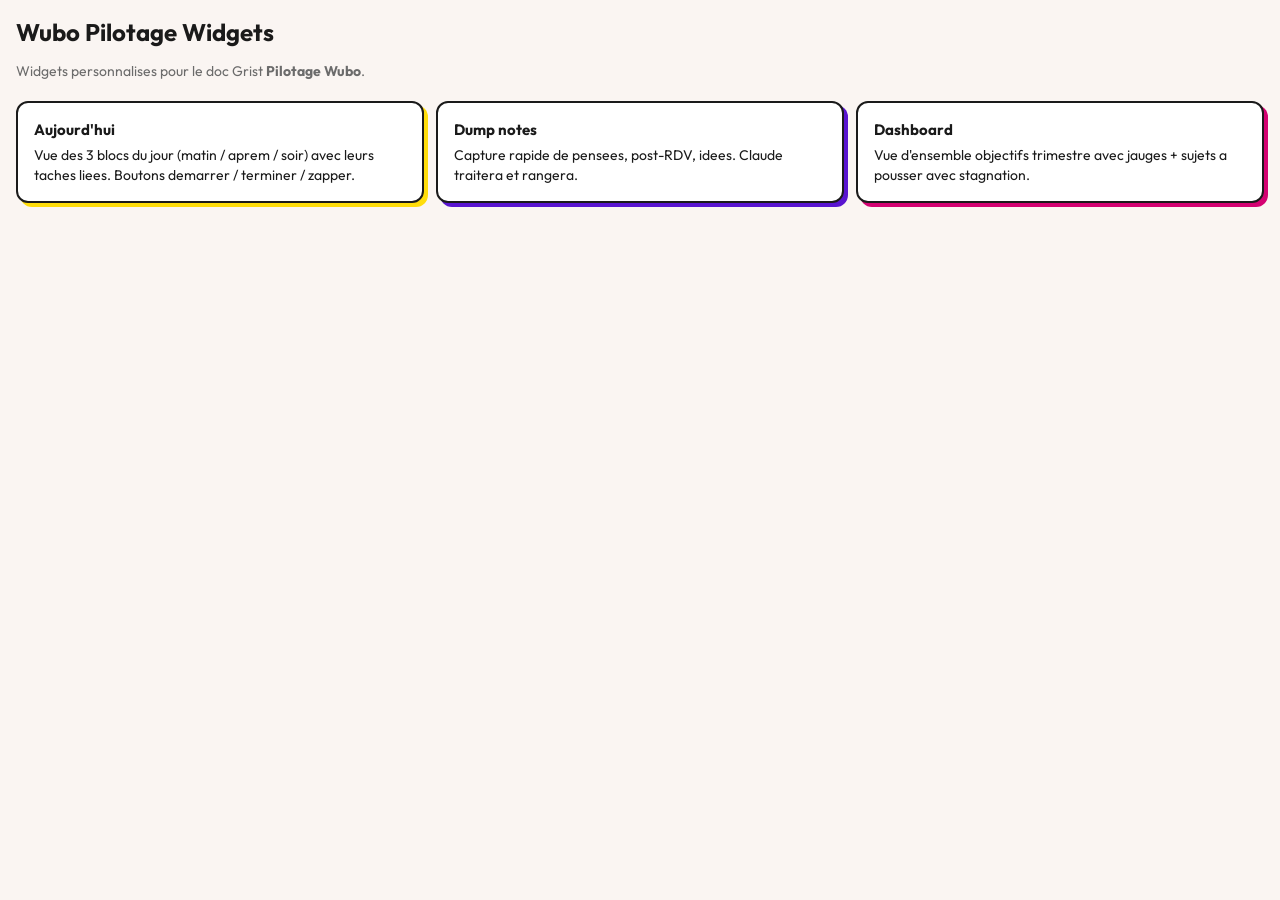
==== index.html @ 4d91297f "Initial widgets : aujourdhui, dump, dashboard 3 widgets personnalises pour le doc Grist Pilotage Wub" ====
<!DOCTYPE html>
<html lang="fr">
<head>
<meta charset="UTF-8">
<title>Wubo Pilotage Widgets</title>
<link rel="stylesheet" href="lib/styles.css">
</head>
<body>
<h1>Wubo Pilotage Widgets</h1>
<div style="color: var(--wubo-gray); margin-bottom: 20px;">
  Widgets personnalises pour le doc Grist <strong>Pilotage Wubo</strong>.
</div>
<div class="grid cols-3">
  <a href="widgets/aujourdhui/" class="card yellow" style="text-decoration:none;color:inherit">
    <h3>Aujourd'hui</h3>
    <div>Vue des 3 blocs du jour (matin / aprem / soir) avec leurs taches liees. Boutons demarrer / terminer / zapper.</div>
  </a>
  <a href="widgets/dump/" class="card" style="text-decoration:none;color:inherit">
    <h3>Dump notes</h3>
    <div>Capture rapide de pensees, post-RDV, idees. Claude traitera et rangera.</div>
  </a>
  <a href="widgets/dashboard/" class="card pink" style="text-decoration:none;color:inherit">
    <h3>Dashboard</h3>
    <div>Vue d'ensemble objectifs trimestre avec jauges + sujets a pousser avec stagnation.</div>
  </a>
</div>
</body>
</html>
---- lib/styles.css ----
/* Wubo Pilotage Widgets - DA commune */

@import url('https://fonts.googleapis.com/css2?family=Outfit:wght@400;600;700;800&display=swap');

:root {
  --wubo-cream: #FAF5F2;
  --wubo-yellow: #FFDD0B;
  --wubo-purple: #5914D0;
  --wubo-pink: #D40272;
  --wubo-black: #1A1A1A;
  --wubo-gray: #6B6B6B;
  --wubo-light-gray: #E5E5E5;
  --wubo-success: #2BB673;
  --wubo-warning: #F39C12;
  --wubo-danger: #E74C3C;
}

* {
  box-sizing: border-box;
  margin: 0;
  padding: 0;
}

body {
  font-family: 'Outfit', -apple-system, sans-serif;
  background: var(--wubo-cream);
  color: var(--wubo-black);
  padding: 16px;
  min-height: 100vh;
  font-size: 14px;
  line-height: 1.4;
}

h1, h2, h3 {
  font-family: 'Outfit', sans-serif;
  font-weight: 700;
  color: var(--wubo-black);
}

h1 { font-size: 24px; margin-bottom: 12px; }
h2 { font-size: 18px; margin-bottom: 8px; }
h3 { font-size: 15px; margin-bottom: 6px; }

.card {
  background: white;
  border: 2px solid var(--wubo-black);
  border-radius: 12px;
  padding: 16px;
  margin-bottom: 12px;
  box-shadow: 4px 4px 0 var(--wubo-purple);
  transition: transform 0.1s ease;
}

.card:hover {
  transform: translate(-1px, -1px);
  box-shadow: 5px 5px 0 var(--wubo-purple);
}

.card.yellow { box-shadow: 4px 4px 0 var(--wubo-yellow); }
.card.pink { box-shadow: 4px 4px 0 var(--wubo-pink); }

.btn {
  font-family: 'Outfit', sans-serif;
  font-weight: 600;
  background: var(--wubo-black);
  color: white;
  border: none;
  padding: 8px 16px;
  border-radius: 8px;
  cursor: pointer;
  font-size: 13px;
  transition: transform 0.1s ease;
}

.btn:hover { transform: translateY(-1px); }
.btn:active { transform: translateY(0); }

.btn.primary { background: var(--wubo-purple); }
.btn.accent { background: var(--wubo-yellow); color: var(--wubo-black); }
.btn.danger { background: var(--wubo-danger); }
.btn.success { background: var(--wubo-success); }

.tag {
  display: inline-block;
  padding: 2px 8px;
  border-radius: 12px;
  font-size: 11px;
  font-weight: 600;
  background: var(--wubo-light-gray);
  color: var(--wubo-black);
}

.tag.yellow { background: var(--wubo-yellow); }
.tag.purple { background: var(--wubo-purple); color: white; }
.tag.pink { background: var(--wubo-pink); color: white; }
.tag.success { background: var(--wubo-success); color: white; }
.tag.warning { background: var(--wubo-warning); color: white; }
.tag.danger { background: var(--wubo-danger); color: white; }

.progress-bar {
  background: var(--wubo-light-gray);
  border-radius: 8px;
  height: 10px;
  overflow: hidden;
  margin: 6px 0;
  border: 1px solid var(--wubo-black);
}

.progress-bar .fill {
  height: 100%;
  background: var(--wubo-purple);
  transition: width 0.3s ease;
}

textarea, input, select {
  font-family: 'Outfit', sans-serif;
  border: 2px solid var(--wubo-black);
  border-radius: 8px;
  padding: 8px;
  font-size: 14px;
  background: white;
  width: 100%;
}

textarea { min-height: 80px; resize: vertical; }

.header {
  display: flex;
  justify-content: space-between;
  align-items: center;
  margin-bottom: 16px;
}

.grid {
  display: grid;
  gap: 12px;
}

.grid.cols-3 { grid-template-columns: repeat(3, 1fr); }
.grid.cols-2 { grid-template-columns: repeat(2, 1fr); }

@media (max-width: 768px) {
  .grid.cols-3, .grid.cols-2 { grid-template-columns: 1fr; }
}

.task-item {
  padding: 8px 10px;
  border: 1px solid var(--wubo-light-gray);
  border-radius: 6px;
  margin-bottom: 6px;
  background: white;
  font-size: 13px;
  display: flex;
  justify-content: space-between;
  align-items: center;
  gap: 8px;
}

.task-item.done {
  background: var(--wubo-light-gray);
  text-decoration: line-through;
  opacity: 0.7;
}

.empty {
  color: var(--wubo-gray);
  font-style: italic;
  text-align: center;
  padding: 20px;
}

.drift-alert {
  background: var(--wubo-warning);
  color: white;
  padding: 10px;
  border-radius: 8px;
  margin-bottom: 12px;
  font-weight: 600;
}
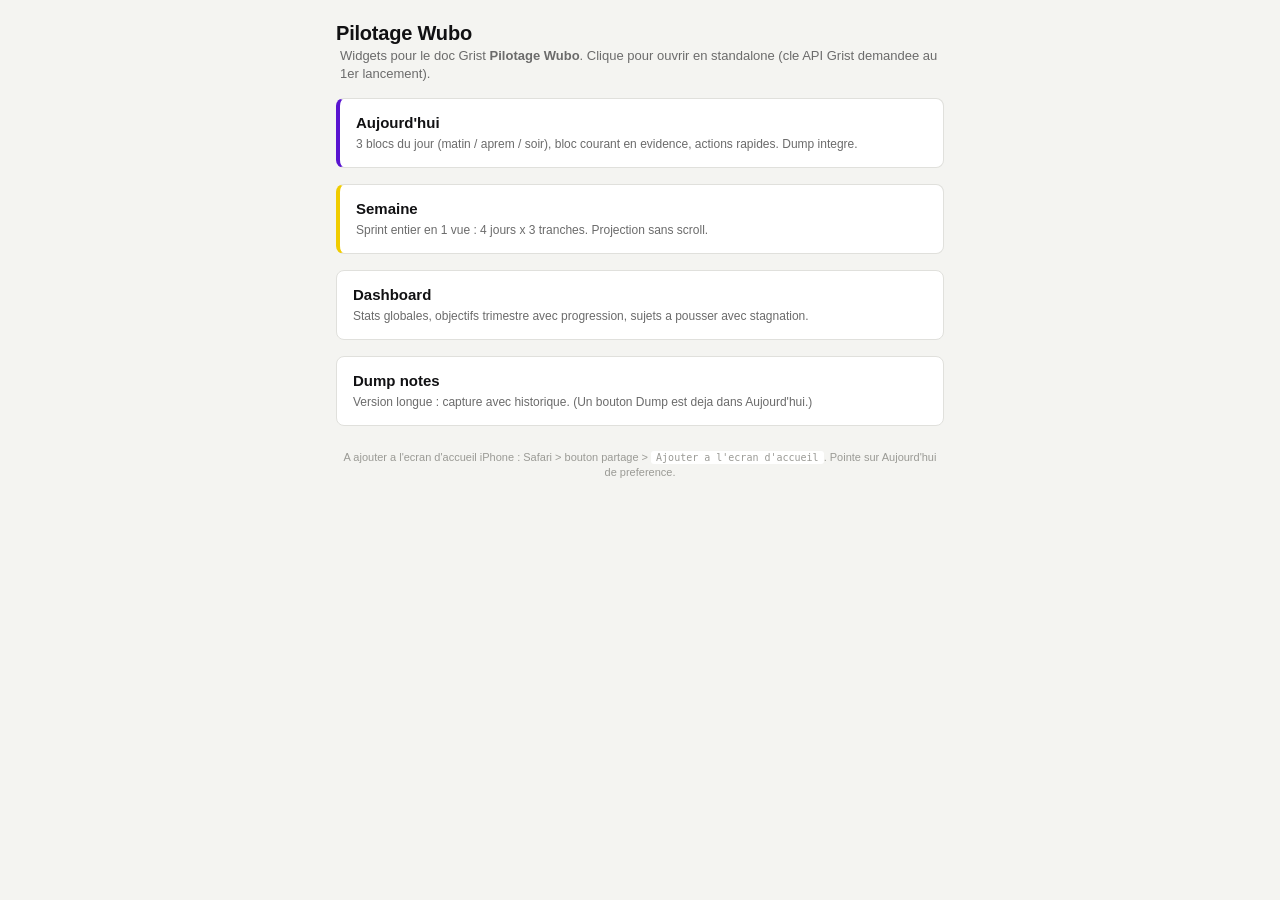
==== commit 83987f10: "Refonte: DA utilitaire, mobile-first, standalone PWA, widget semaine" ====
--- a/index.html
+++ b/index.html
@@ -2,27 +2,65 @@
 <html lang="fr">
 <head>
 <meta charset="UTF-8">
-<title>Wubo Pilotage Widgets</title>
+<meta name="viewport" content="width=device-width, initial-scale=1.0">
+<meta name="theme-color" content="#F4F4F1">
+<link rel="icon" type="image/svg+xml" href="icon.svg">
+<link rel="apple-touch-icon" href="icon.svg">
+<link rel="manifest" href="manifest.webmanifest">
+<title>Pilotage Wubo</title>
 <link rel="stylesheet" href="lib/styles.css">
+<style>
+  main { max-width: 640px; margin: 0 auto; padding: 20px 16px; display: flex; flex-direction: column; gap: 16px; }
+  .card-link {
+    display: block;
+    background: var(--surface);
+    border: 1px solid var(--border);
+    border-radius: 8px;
+    padding: 14px 16px;
+    text-decoration: none;
+    color: inherit;
+    transition: border-color 0.15s ease;
+  }
+  .card-link:hover { border-color: var(--current); }
+  .card-link h3 { font-size: 15px; margin-bottom: 3px; }
+  .card-link p { font-size: 12px; color: var(--text-dim); line-height: 1.4; }
+  .card-link.primary { border-left: 4px solid var(--current); }
+  .card-link.accent { border-left: 4px solid var(--accent-strong); }
+  .intro { font-size: 13px; color: var(--text-dim); padding: 0 4px; }
+  .footer { font-size: 11px; color: var(--text-faint); text-align: center; padding-top: 8px; }
+  .footer code { background: var(--surface); padding: 1px 5px; border-radius: 3px; font-size: 10px; }
+</style>
 </head>
 <body>
-<h1>Wubo Pilotage Widgets</h1>
-<div style="color: var(--wubo-gray); margin-bottom: 20px;">
-  Widgets personnalises pour le doc Grist <strong>Pilotage Wubo</strong>.
-</div>
-<div class="grid cols-3">
-  <a href="widgets/aujourdhui/" class="card yellow" style="text-decoration:none;color:inherit">
+<main>
+  <header>
+    <h1 style="font-size:20px">Pilotage Wubo</h1>
+    <p class="intro">Widgets pour le doc Grist <strong>Pilotage Wubo</strong>. Clique pour ouvrir en standalone (cle API Grist demandee au 1er lancement).</p>
+  </header>
+
+  <a href="widgets/aujourdhui/" class="card-link primary">
     <h3>Aujourd'hui</h3>
-    <div>Vue des 3 blocs du jour (matin / aprem / soir) avec leurs taches liees. Boutons demarrer / terminer / zapper.</div>
+    <p>3 blocs du jour (matin / aprem / soir), bloc courant en evidence, actions rapides. Dump integre.</p>
   </a>
-  <a href="widgets/dump/" class="card" style="text-decoration:none;color:inherit">
+
+  <a href="widgets/semaine/" class="card-link accent">
+    <h3>Semaine</h3>
+    <p>Sprint entier en 1 vue : 4 jours x 3 tranches. Projection sans scroll.</p>
+  </a>
+
+  <a href="widgets/dashboard/" class="card-link">
+    <h3>Dashboard</h3>
+    <p>Stats globales, objectifs trimestre avec progression, sujets a pousser avec stagnation.</p>
+  </a>
+
+  <a href="widgets/dump/" class="card-link">
     <h3>Dump notes</h3>
-    <div>Capture rapide de pensees, post-RDV, idees. Claude traitera et rangera.</div>
+    <p>Version longue : capture avec historique. (Un bouton Dump est deja dans Aujourd'hui.)</p>
   </a>
-  <a href="widgets/dashboard/" class="card pink" style="text-decoration:none;color:inherit">
-    <h3>Dashboard</h3>
-    <div>Vue d'ensemble objectifs trimestre avec jauges + sujets a pousser avec stagnation.</div>
-  </a>
-</div>
+
+  <p class="footer">
+    A ajouter a l'ecran d'accueil iPhone : Safari > bouton partage > <code>Ajouter a l'ecran d'accueil</code>. Pointe sur Aujourd'hui de preference.
+  </p>
+</main>
 </body>
 </html>
--- a/lib/styles.css
+++ b/lib/styles.css
@@ -1,18 +1,21 @@
-/* Wubo Pilotage Widgets - DA commune */
-
-@import url('https://fonts.googleapis.com/css2?family=Outfit:wght@400;600;700;800&display=swap');
+/* Wubo Pilotage - DA utilitaire dense */
 
 :root {
-  --wubo-cream: #FAF5F2;
-  --wubo-yellow: #FFDD0B;
-  --wubo-purple: #5914D0;
-  --wubo-pink: #D40272;
-  --wubo-black: #1A1A1A;
-  --wubo-gray: #6B6B6B;
-  --wubo-light-gray: #E5E5E5;
-  --wubo-success: #2BB673;
-  --wubo-warning: #F39C12;
-  --wubo-danger: #E74C3C;
+  --bg: #F4F4F1;
+  --surface: #FFFFFF;
+  --border: #E0E0DC;
+  --border-strong: #C8C8C3;
+  --text: #111113;
+  --text-dim: #6B6B6B;
+  --text-faint: #9A9A95;
+  --accent: #FFDD0B;
+  --accent-strong: #F0CC00;
+  --current: #5914D0;
+  --current-soft: #EEE2FB;
+  --danger: #D93025;
+  --success: #188038;
+  --warning: #B06000;
+  --done-bg: #EDEDE8;
 }
 
 * {
@@ -21,159 +24,172 @@
   padding: 0;
 }
 
+html, body {
+  height: 100%;
+  -webkit-tap-highlight-color: transparent;
+  -webkit-text-size-adjust: 100%;
+}
+
 body {
-  font-family: 'Outfit', -apple-system, sans-serif;
-  background: var(--wubo-cream);
-  color: var(--wubo-black);
-  padding: 16px;
-  min-height: 100vh;
+  font-family: -apple-system, BlinkMacSystemFont, 'Segoe UI', Roboto, 'Helvetica Neue', sans-serif;
+  background: var(--bg);
+  color: var(--text);
   font-size: 14px;
+  line-height: 1.35;
+  overflow-x: hidden;
+  padding-bottom: env(safe-area-inset-bottom);
+  padding-top: env(safe-area-inset-top);
+}
+
+h1 { font-size: 17px; font-weight: 700; letter-spacing: -0.01em; }
+h2 { font-size: 13px; font-weight: 600; text-transform: uppercase; letter-spacing: 0.06em; color: var(--text-dim); }
+h3 { font-size: 14px; font-weight: 600; }
+
+button {
+  font-family: inherit;
+  font-size: 13px;
+  font-weight: 600;
+  background: var(--text);
+  color: white;
+  border: none;
+  padding: 10px 14px;
+  border-radius: 6px;
+  cursor: pointer;
+  line-height: 1;
+}
+button:active { opacity: 0.7; }
+button.primary { background: var(--current); color: white; }
+button.accent { background: var(--accent); color: var(--text); }
+button.ghost { background: transparent; color: var(--text); border: 1px solid var(--border-strong); }
+button.success { background: var(--success); color: white; }
+button.danger { background: var(--danger); color: white; }
+button.small { padding: 6px 10px; font-size: 12px; }
+button:disabled { opacity: 0.4; cursor: not-allowed; }
+
+input, select, textarea {
+  font-family: inherit;
+  font-size: 15px;
+  color: var(--text);
+  background: var(--surface);
+  border: 1px solid var(--border-strong);
+  border-radius: 6px;
+  padding: 10px 12px;
+  width: 100%;
+  -webkit-appearance: none;
+  appearance: none;
+}
+input:focus, select:focus, textarea:focus {
+  outline: none;
+  border-color: var(--current);
+}
+textarea { resize: vertical; min-height: 100px; line-height: 1.4; }
+select {
+  background-image: url("data:image/svg+xml,%3Csvg xmlns='http://www.w3.org/2000/svg' width='12' height='8' viewBox='0 0 12 8'%3E%3Cpath d='M1 1l5 5 5-5' stroke='%23111' stroke-width='1.5' fill='none' stroke-linecap='round'/%3E%3C/svg%3E");
+  background-repeat: no-repeat;
+  background-position: right 12px center;
+  padding-right: 32px;
+}
+label { font-size: 12px; font-weight: 600; color: var(--text-dim); text-transform: uppercase; letter-spacing: 0.04em; }
+
+.surface {
+  background: var(--surface);
+  border: 1px solid var(--border);
+  border-radius: 8px;
+}
+
+.tag {
+  display: inline-flex;
+  align-items: center;
+  padding: 2px 7px;
+  border-radius: 3px;
+  font-size: 10px;
+  font-weight: 700;
+  text-transform: uppercase;
+  letter-spacing: 0.05em;
+  background: var(--done-bg);
+  color: var(--text-dim);
   line-height: 1.4;
 }
+.tag.current { background: var(--current); color: white; }
+.tag.done { background: var(--success); color: white; }
+.tag.skip { background: var(--done-bg); color: var(--text-faint); text-decoration: line-through; }
+.tag.wip { background: var(--accent); color: var(--text); }
+.tag.warn { background: var(--warning); color: white; }
+.tag.danger { background: var(--danger); color: white; }
 
-h1, h2, h3 {
-  font-family: 'Outfit', sans-serif;
-  font-weight: 700;
-  color: var(--wubo-black);
+.empty {
+  color: var(--text-faint);
+  font-size: 12px;
+  font-style: italic;
+  padding: 8px 0;
 }
 
-h1 { font-size: 24px; margin-bottom: 12px; }
-h2 { font-size: 18px; margin-bottom: 8px; }
-h3 { font-size: 15px; margin-bottom: 6px; }
-
-.card {
-  background: white;
-  border: 2px solid var(--wubo-black);
-  border-radius: 12px;
-  padding: 16px;
-  margin-bottom: 12px;
-  box-shadow: 4px 4px 0 var(--wubo-purple);
-  transition: transform 0.1s ease;
-}
-
-.card:hover {
-  transform: translate(-1px, -1px);
-  box-shadow: 5px 5px 0 var(--wubo-purple);
-}
-
-.card.yellow { box-shadow: 4px 4px 0 var(--wubo-yellow); }
-.card.pink { box-shadow: 4px 4px 0 var(--wubo-pink); }
-
-.btn {
-  font-family: 'Outfit', sans-serif;
-  font-weight: 600;
-  background: var(--wubo-black);
-  color: white;
-  border: none;
-  padding: 8px 16px;
-  border-radius: 8px;
-  cursor: pointer;
-  font-size: 13px;
-  transition: transform 0.1s ease;
-}
-
-.btn:hover { transform: translateY(-1px); }
-.btn:active { transform: translateY(0); }
-
-.btn.primary { background: var(--wubo-purple); }
-.btn.accent { background: var(--wubo-yellow); color: var(--wubo-black); }
-.btn.danger { background: var(--wubo-danger); }
-.btn.success { background: var(--wubo-success); }
-
-.tag {
-  display: inline-block;
-  padding: 2px 8px;
-  border-radius: 12px;
-  font-size: 11px;
-  font-weight: 600;
-  background: var(--wubo-light-gray);
-  color: var(--wubo-black);
-}
-
-.tag.yellow { background: var(--wubo-yellow); }
-.tag.purple { background: var(--wubo-purple); color: white; }
-.tag.pink { background: var(--wubo-pink); color: white; }
-.tag.success { background: var(--wubo-success); color: white; }
-.tag.warning { background: var(--wubo-warning); color: white; }
-.tag.danger { background: var(--wubo-danger); color: white; }
+.divider { height: 1px; background: var(--border); margin: 12px 0; }
 
 .progress-bar {
-  background: var(--wubo-light-gray);
-  border-radius: 8px;
-  height: 10px;
+  background: var(--done-bg);
+  border-radius: 2px;
+  height: 4px;
   overflow: hidden;
-  margin: 6px 0;
-  border: 1px solid var(--wubo-black);
 }
-
 .progress-bar .fill {
   height: 100%;
-  background: var(--wubo-purple);
+  background: var(--current);
   transition: width 0.3s ease;
 }
 
-textarea, input, select {
-  font-family: 'Outfit', sans-serif;
-  border: 2px solid var(--wubo-black);
+/* Keep compatibility with old cards used by dashboard/dump (flatter look) */
+.card {
+  background: var(--surface);
+  border: 1px solid var(--border);
   border-radius: 8px;
-  padding: 8px;
-  font-size: 14px;
-  background: white;
-  width: 100%;
+  padding: 14px;
+  margin-bottom: 12px;
+  box-shadow: none;
 }
-
-textarea { min-height: 80px; resize: vertical; }
+.card.yellow { border-left: 3px solid var(--accent-strong); }
+.card.pink { border-left: 3px solid var(--danger); }
 
 .header {
   display: flex;
   justify-content: space-between;
   align-items: center;
-  margin-bottom: 16px;
 }
 
-.grid {
-  display: grid;
-  gap: 12px;
-}
-
+.grid { display: grid; gap: 8px; }
 .grid.cols-3 { grid-template-columns: repeat(3, 1fr); }
 .grid.cols-2 { grid-template-columns: repeat(2, 1fr); }
-
-@media (max-width: 768px) {
+@media (max-width: 600px) {
   .grid.cols-3, .grid.cols-2 { grid-template-columns: 1fr; }
 }
 
 .task-item {
-  padding: 8px 10px;
-  border: 1px solid var(--wubo-light-gray);
-  border-radius: 6px;
-  margin-bottom: 6px;
-  background: white;
+  padding: 6px 8px;
+  border: 1px solid var(--border);
+  border-radius: 4px;
+  margin-bottom: 4px;
+  background: var(--surface);
   font-size: 13px;
   display: flex;
   justify-content: space-between;
   align-items: center;
-  gap: 8px;
+  gap: 6px;
 }
-
 .task-item.done {
-  background: var(--wubo-light-gray);
+  background: var(--done-bg);
   text-decoration: line-through;
-  opacity: 0.7;
-}
-
-.empty {
-  color: var(--wubo-gray);
-  font-style: italic;
-  text-align: center;
-  padding: 20px;
+  color: var(--text-faint);
 }
 
 .drift-alert {
-  background: var(--wubo-warning);
-  color: white;
-  padding: 10px;
-  border-radius: 8px;
-  margin-bottom: 12px;
+  background: var(--accent);
+  color: var(--text);
+  padding: 10px 12px;
+  border-radius: 6px;
+  margin: 0 0 12px;
   font-weight: 600;
+  font-size: 13px;
+  border-left: 4px solid var(--warning);
 }
+
+/* Hide Outfit references if anywhere */
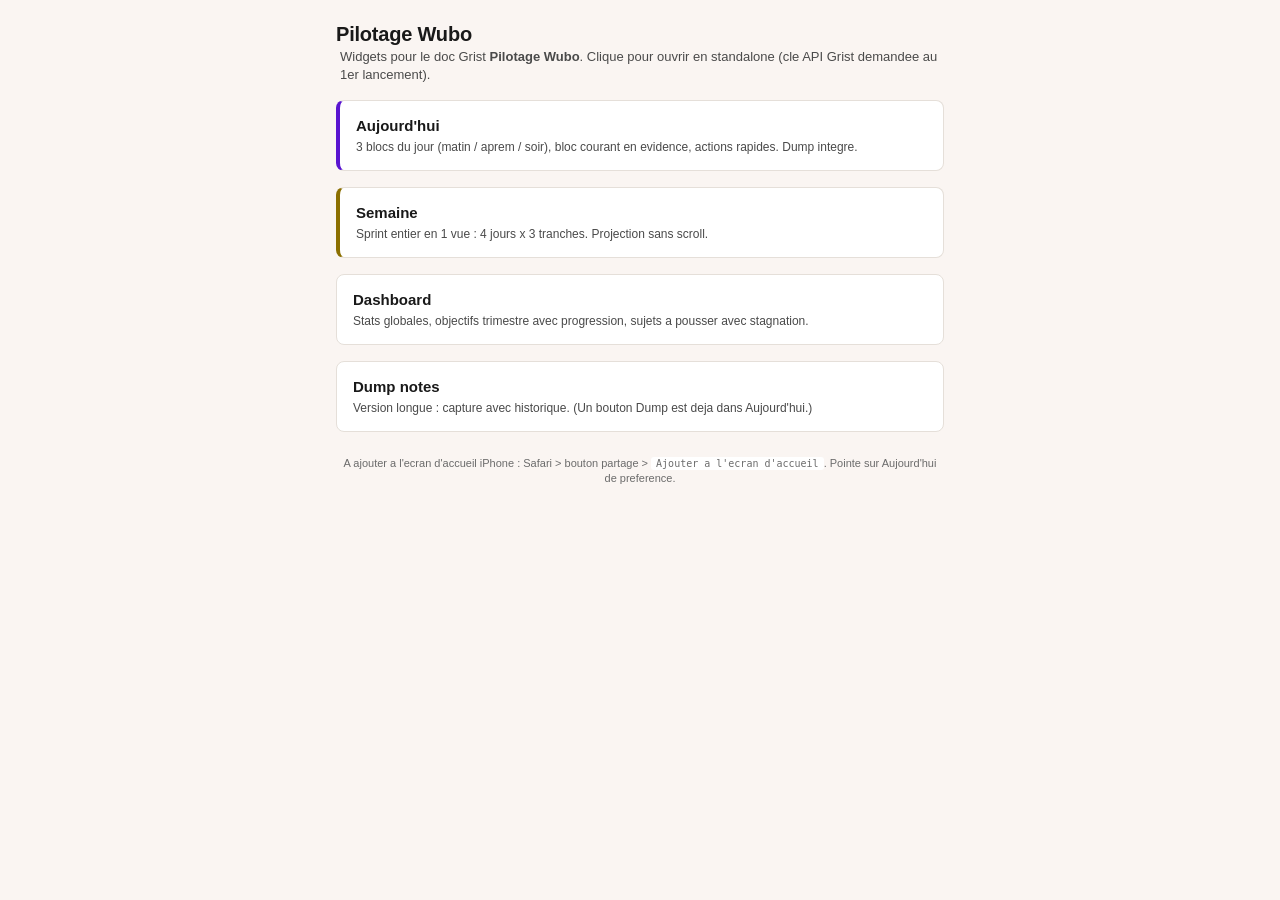
==== commit 816a20dc: "R10 etape 2 : tokens couleurs accessibles + halos doux A. Refonte des tokens dans :root :    - Palet" ====
--- a/index.html
+++ b/index.html
@@ -2,10 +2,11 @@
 <html lang="fr">
 <head>
 <meta charset="UTF-8">
-<meta name="viewport" content="width=device-width, initial-scale=1.0">
-<meta name="theme-color" content="#F4F4F1">
+<meta name="viewport" content="width=device-width, initial-scale=1.0, maximum-scale=1.0, user-scalable=no, viewport-fit=cover">
+<meta name="theme-color" content="#FAF5F2">
 <link rel="icon" type="image/svg+xml" href="icon.svg">
 <link rel="apple-touch-icon" href="icon.svg">
+<link rel="shortcut icon" href="favicon.ico">
 <link rel="manifest" href="manifest.webmanifest">
 <title>Pilotage Wubo</title>
 <link rel="stylesheet" href="lib/styles.css">
--- a/lib/styles.css
+++ b/lib/styles.css
@@ -1,21 +1,68 @@
 /* Wubo Pilotage - DA utilitaire dense */
 
 :root {
-  --bg: #F4F4F1;
+  /* ========== PALETTE WUBO ==========
+     Couleurs officielles Wubo + variantes accessibles WCAG AA (4.5:1 sur surface).
+     Chaque couleur a 3 variantes :
+       - solide (--name) : fond saturé, texte NOIR ou BLANC selon le contraste
+       - foncée (--name-strong) : version texte AA sur fond clair
+       - douce (--name-soft) : halo de fond pour signaler un état sans alourdir */
+
+  /* Surfaces */
+  --bg: #FAF5F2;              /* cream Wubo, jamais blanc pur */
   --surface: #FFFFFF;
-  --border: #E0E0DC;
-  --border-strong: #C8C8C3;
-  --text: #111113;
-  --text-dim: #6B6B6B;
-  --text-faint: #9A9A95;
-  --accent: #FFDD0B;
-  --accent-strong: #F0CC00;
-  --current: #5914D0;
-  --current-soft: #EEE2FB;
-  --danger: #D93025;
-  --success: #188038;
-  --warning: #B06000;
-  --done-bg: #EDEDE8;
+  --surface-alt: #F4EEE8;     /* surface secondaire douce, pour groupes/pills */
+  --done-bg: #F2EDE8;         /* compat : alias surface-alt grisé */
+
+  /* Bordures (2 niveaux) */
+  --border: #E5DFD9;          /* défaut, subtil */
+  --border-strong: #B8B0A8;   /* contrastée, pour pills/inputs */
+
+  /* Texte (4 niveaux de hiérarchie, tous AA minimum sur --bg) */
+  --text: #191919;            /* AAA — corps principal */
+  --text-dim: #4A4A4A;        /* AAA — sous-titres */
+  --text-faint: #6B6B6B;      /* AA  — métadonnées secondaires */
+  --text-muted: #8A8278;      /* AA  — placeholders, hints peu critiques */
+
+  /* Yellow Wubo : CTA principal (texte noir uniquement, jamais texte blanc) */
+  --accent: #FFDD0B;          /* fond plein, texte NOIR (AAA 13:1) */
+  --accent-strong: #8B6F00;   /* texte jaune-foncé sur surface (AA 4.5:1) */
+  --accent-soft: #FFF6BC;     /* halo jaune doux pour bg signaling */
+
+  /* Purple Wubo : état courant, focus, sélection */
+  --current: #5914D0;         /* fond plein, texte BLANC (AAA 9:1) ou texte sur surface AAA */
+  --current-soft: #EEE2FB;    /* halo violet doux */
+
+  /* Pink Wubo : vrai destructif / erreur critique uniquement */
+  --pink: #D40272;            /* compat */
+  --danger: #D40272;          /* fond plein, texte BLANC (AA 5.4:1) */
+  --danger-soft: #FFE3EE;     /* halo pink doux */
+
+  /* Blue Wubo : info / metadata, JAMAIS texte blanc dessus */
+  --blue: #1DC1F9;            /* fond plein, texte NOIR uniquement (AAA) */
+  --info: #0E6F90;            /* texte bleu foncé sur surface (AA 4.6:1) */
+  --info-soft: #E0F6FE;       /* halo bleu doux */
+
+  /* Success : vert dédié (au lieu d'aliaser --current/violet, sémantique claire) */
+  --success: #1F8A4A;         /* fond/texte vert (AA 5.2:1 sur surface) */
+  --success-soft: #E5F4ED;    /* halo vert doux */
+
+  /* Warning : orange foncé pour drift/stagnation/blocage */
+  --warning: #B36B00;         /* texte orange sur surface (AA 4.6:1) */
+  --warning-soft: #FFF1D6;    /* halo orange doux */
+
+  /* ========== OMBRES (DA Wubo : offset solide uniquement, zéro blur) ========== */
+  --shadow-sm: 1px 1px 0 var(--border-strong);   /* boutons hover, élévation légère */
+  --shadow-md: 0 2px 0 var(--border);            /* sticky headers, séparation */
+  --shadow-lg: 2px 2px 0 var(--text);            /* modals, sélection forte */
+
+  /* ========== HAUTEURS DYNAMIQUES ==========
+     --sticky-h est mesuré au load par le helper JS WuboUI.syncStickyHeight().
+     Fallback 168px pour le widget semaine (header + view-toggle). */
+  --header-h: 68px;
+  --footer-h: 112px;
+  --sticky-h: 168px;
+  --header-respire: 12px;     /* respiration garantie sous le dernier sticky */
 }
 
 * {
@@ -28,43 +75,56 @@
   height: 100%;
   -webkit-tap-highlight-color: transparent;
   -webkit-text-size-adjust: 100%;
+  -webkit-user-select: none;
+  user-select: none;
+  touch-action: pan-x pan-y; /* Désactive pinch zoom, autorise scroll */
+}
+/* Permettre sélection/édition dans inputs et zones d'édition */
+input, textarea, select, [contenteditable="true"], pre, code {
+  -webkit-user-select: auto;
+  user-select: auto;
+  touch-action: auto;
 }
 
 body {
   font-family: -apple-system, BlinkMacSystemFont, 'Segoe UI', Roboto, 'Helvetica Neue', sans-serif;
   background: var(--bg);
   color: var(--text);
-  font-size: 14px;
-  line-height: 1.35;
+  font-size: 15px;
+  line-height: 1.4;
   overflow-x: hidden;
-  padding-bottom: env(safe-area-inset-bottom);
-  padding-top: env(safe-area-inset-top);
-}
-
-h1 { font-size: 17px; font-weight: 700; letter-spacing: -0.01em; }
-h2 { font-size: 13px; font-weight: 600; text-transform: uppercase; letter-spacing: 0.06em; color: var(--text-dim); }
-h3 { font-size: 14px; font-weight: 600; }
+  /* Pas de padding safe-area sur le body : les éléments fixed top/bottom gèrent eux-mêmes. */
+  padding-bottom: 0;
+  padding-top: 0;
+}
+
+h1 { font-size: 18px; font-weight: 700; letter-spacing: -0.01em; }
+h2 { font-size: 14px; font-weight: 700; text-transform: uppercase; letter-spacing: 0.06em; color: var(--text-dim); }
+h3 { font-size: 15px; font-weight: 700; }
 
 button {
   font-family: inherit;
-  font-size: 13px;
+  font-size: 14px;
   font-weight: 600;
-  background: var(--text);
-  color: white;
-  border: none;
+  background: var(--surface);
+  color: var(--text);
+  border: 1px solid var(--border-strong);
   padding: 10px 14px;
-  border-radius: 6px;
+  border-radius: 8px;
   cursor: pointer;
   line-height: 1;
-}
-button:active { opacity: 0.7; }
-button.primary { background: var(--current); color: white; }
-button.accent { background: var(--accent); color: var(--text); }
+  min-height: 44px;
+}
+button:active { transform: translate(1px, 1px); box-shadow: none !important; }
+button.primary { background: var(--accent); color: var(--text); border-color: var(--accent-strong); font-weight: 700; }
+button.accent { background: var(--accent); color: var(--text); border-color: var(--accent-strong); font-weight: 700; }
 button.ghost { background: transparent; color: var(--text); border: 1px solid var(--border-strong); }
-button.success { background: var(--success); color: white; }
-button.danger { background: var(--danger); color: white; }
-button.small { padding: 6px 10px; font-size: 12px; }
-button:disabled { opacity: 0.4; cursor: not-allowed; }
+button.success { background: var(--current); color: white; border-color: var(--current); }
+button.danger { background: var(--surface); color: var(--danger); border-color: var(--danger); }
+button.dark { background: var(--text); color: white; border-color: var(--text); }
+button.small { padding: 7px 11px; font-size: 13px; border-width: 1px; min-height: 36px; }
+button:disabled { opacity: 0.55; cursor: not-allowed; }
+button:focus-visible { outline: 2px solid var(--current); outline-offset: 2px; }
 
 input, select, textarea {
   font-family: inherit;
@@ -81,6 +141,16 @@
 input:focus, select:focus, textarea:focus {
   outline: none;
   border-color: var(--current);
+  box-shadow: 0 0 0 2px var(--current-soft);
+}
+input:focus-visible, select:focus-visible, textarea:focus-visible {
+  outline: 2px solid var(--current);
+  outline-offset: 1px;
+}
+a:focus-visible, [role="button"]:focus-visible, [tabindex]:focus-visible {
+  outline: 2px solid var(--current);
+  outline-offset: 2px;
+  border-radius: 4px;
 }
 textarea { resize: vertical; min-height: 100px; line-height: 1.4; }
 select {
@@ -89,7 +159,7 @@
   background-position: right 12px center;
   padding-right: 32px;
 }
-label { font-size: 12px; font-weight: 600; color: var(--text-dim); text-transform: uppercase; letter-spacing: 0.04em; }
+label { font-size: 13px; font-weight: 700; color: var(--text-dim); text-transform: uppercase; letter-spacing: 0.04em; }
 
 .surface {
   background: var(--surface);
@@ -181,6 +251,291 @@
   color: var(--text-faint);
 }
 
+html { background: var(--bg); }
+
+/* ============ BOTTOM NAV (tabs + actions) ============
+   Position fixed, reste en bas pendant le scroll. Padding généreux pour respirer. */
+.bottom-nav {
+  position: fixed;
+  bottom: 0;
+  left: 0;
+  right: 0;
+  padding: 10px 12px calc(12px + env(safe-area-inset-bottom));
+  background: var(--surface);
+  border-top: 1px solid var(--border);
+  display: flex;
+  flex-direction: column;
+  gap: 10px;
+  z-index: 50;
+}
+.bottom-nav .nav-tabs {
+  display: flex;
+  gap: 3px;
+  padding: 3px;
+  background: var(--done-bg);
+  border-radius: 8px;
+}
+.bottom-nav .nav-tabs a.tab {
+  flex: 1;
+  text-align: center;
+  padding: 10px 4px;
+  font-size: 13px;
+  font-weight: 700;
+  color: var(--text-dim);
+  text-decoration: none;
+  border-radius: 6px;
+  line-height: 1.15;
+  white-space: nowrap;
+}
+.bottom-nav .nav-tabs a.tab.active {
+  background: var(--surface);
+  color: var(--text);
+  box-shadow: 1px 2px 0 var(--border-strong);
+}
+.bottom-nav .nav-tabs a.tab:active { opacity: 0.6; }
+.bottom-nav .nav-actions {
+  display: flex;
+  gap: 8px;
+}
+.bottom-nav .nav-actions button {
+  padding: 12px 14px;
+  font-size: 14px;
+}
+.bottom-nav .nav-actions .nav-dump { flex: 1; }
+.bottom-nav .nav-actions .nav-refresh { flex: 0 0 56px; }
+@media (min-width: 600px) {
+  .bottom-nav {
+    max-width: 560px;
+    left: 50%;
+    transform: translateX(-50%);
+    border-radius: 12px 12px 0 0;
+  }
+}
+
+/* ============ PAGE HEADER (top) ============
+   Position FIXED pour qu'il ne bouge jamais, même en bounce scroll iOS.
+   Couvre aussi la safe-area-inset-top via padding-top. */
+.page-header {
+  position: fixed;
+  top: 0;
+  left: 0;
+  right: 0;
+  padding: calc(env(safe-area-inset-top) + 10px) 14px 10px;
+  background: var(--bg);
+  z-index: 45;
+  display: flex;
+  justify-content: space-between;
+  align-items: center;
+  gap: 10px;
+  box-shadow: 0 2px 0 var(--border);
+}
+.page-header-title {
+  flex: 1;
+  min-width: 0;
+}
+.page-header-title h1 {
+  font-size: 18px;
+  font-weight: 700;
+  text-transform: capitalize;
+  line-height: 1.15;
+  letter-spacing: -0.01em;
+  color: var(--text);
+}
+.page-header-title .sub {
+  font-size: 12px;
+  color: var(--text-dim);
+  margin-top: 2px;
+}
+@media (min-width: 600px) {
+  .page-header {
+    max-width: 560px;
+    left: 50%;
+    transform: translateX(-50%);
+  }
+}
+
+/* ============ PROFILE BUTTON ============
+   Bouton circulaire en haut à droite, tap = menu profil (switch user + view mode). */
+.profile-btn {
+  flex-shrink: 0;
+  width: 44px;
+  height: 44px;
+  min-height: 44px;
+  border-radius: 50%;
+  border: 1px solid var(--border-strong);
+  background: var(--accent);
+  color: var(--text);
+  font-size: 15px;
+  font-weight: 700;
+  padding: 0;
+  cursor: pointer;
+  line-height: 1;
+  display: flex;
+  align-items: center;
+  justify-content: center;
+}
+.profile-btn:active { opacity: 0.7; }
+.profile-btn:focus-visible { outline: 2px solid var(--current); outline-offset: 2px; }
+/* Couleurs DA Wubo : la couleur de fond suffit comme signal, pas besoin de contour noir */
+.profile-btn.taki  { background: var(--accent); color: var(--text); }
+.profile-btn.numa  { background: var(--current); color: white; }
+.profile-btn.lyes  { background: var(--blue); color: var(--text); }
+.profile-btn.team  { background: var(--pink); color: white; }
+
+/* Tile utilisateur (onboarding + menu profil) */
+.user-tile {
+  display: flex;
+  flex-direction: column;
+  align-items: center;
+  justify-content: center;
+  gap: 6px;
+  padding: 16px 10px;
+  background: var(--surface);
+  border: 1px solid var(--border-strong);
+  border-radius: 10px;
+  cursor: pointer;
+  color: var(--text);
+  transition: transform 0.08s, border-color 0.08s, box-shadow 0.08s;
+}
+.user-tile:active { transform: translate(1px, 1px); }
+.user-tile.selected { border: 2px solid var(--current); box-shadow: 1px 2px 0 var(--current); }
+.user-tile:focus-visible { outline: 2px solid var(--current); outline-offset: 2px; }
+.user-tile.taki { background: var(--accent); color: var(--text); }
+.user-tile.numa { background: var(--current); color: white; }
+.user-tile.lyes { background: var(--blue); color: var(--text); }
+.user-tile-letter {
+  font-size: 28px;
+  font-weight: 800;
+  line-height: 1;
+}
+.user-tile-name {
+  font-size: 12px;
+  font-weight: 700;
+  text-transform: uppercase;
+  letter-spacing: 0.05em;
+}
+.profile-btn .view-dot {
+  position: absolute;
+  width: 10px; height: 10px;
+  border-radius: 50%;
+  background: var(--danger);
+  border: 2px solid var(--surface);
+  transform: translate(12px, -12px);
+  display: none;
+}
+.profile-btn.has-inbox .view-dot { display: block; }
+
+/* Conteneur relatif pour positionner le view-dot sur profile-btn */
+.profile-wrap { position: relative; display: inline-flex; }
+
+/* Status pills : glyphe + couleur sémantique. Couleurs WCAG AA sur surface. */
+.status-pill {
+  display: inline-flex;
+  align-items: center;
+  justify-content: center;
+  font-size: 14px;
+  font-weight: 700;
+  line-height: 1;
+  width: 18px;
+  height: 18px;
+  flex-shrink: 0;
+}
+.status-pill.todo { color: var(--text-faint); }
+.status-pill.todo::before { content: "○"; font-size: 17px; }
+.status-pill.wip { color: var(--accent-strong); }      /* AA #8B6F00 sur surface */
+.status-pill.wip::before { content: "◐"; font-size: 17px; }
+.status-pill.done { color: var(--success); }           /* AA #1F8A4A vert */
+.status-pill.done::before { content: "✓"; font-weight: 900; font-size: 15px; }
+.status-pill.blocked { color: var(--warning); }        /* AA #B36B00 orange foncé */
+.status-pill.blocked::before { content: "⚠"; font-size: 15px; }
+.status-pill.abandoned { color: var(--danger); }
+.status-pill.abandoned::before { content: "✕"; font-size: 15px; font-weight: 900; }
+.status-pill.archived { color: var(--text-dim); opacity: 0.55; }
+.status-pill.archived::before { content: "⧖"; font-size: 15px; }
+
+/* ============ MODAL LAYOUT (flex column) ============ */
+/* Une modal fonctionne en 3 zones empilées :
+   .modal-grip (poignée) -> .modal-head (titre + croix) -> .modal-body (scroll) -> .sticky-save (footer)
+   Le .modal-body est inséré automatiquement par modal-swipe.js en wrappant tout ce qui se trouve
+   entre modal-head et sticky-save. */
+.modal-content {
+  display: flex;
+  flex-direction: column;
+  padding: 0 !important;
+  max-height: calc(100vh - env(safe-area-inset-top) - 8px);
+  overflow: hidden !important;
+  overscroll-behavior: contain;
+  touch-action: pan-y;
+  will-change: transform;
+}
+.modal-grip {
+  width: 42px;
+  height: 4px;
+  background: var(--border-strong);
+  border-radius: 2px;
+  margin: 10px auto 0;
+  flex-shrink: 0;
+}
+.modal-content > .modal-head {
+  flex-shrink: 0;
+  padding: 10px 16px 4px;
+  background: var(--surface);
+}
+.modal-content > .modal-body {
+  flex: 1 1 auto;
+  overflow-y: auto;
+  overscroll-behavior: contain;
+  -webkit-overflow-scrolling: touch;
+  padding: 12px 16px 16px;
+  display: flex;
+  flex-direction: column;
+  gap: 10px;
+  min-height: 0;
+}
+.modal-content > .sticky-save {
+  flex-shrink: 0;
+  position: static;
+  display: flex;
+  gap: 8px;
+  margin: 0;
+  padding: 12px 16px calc(12px + env(safe-area-inset-bottom));
+  background: var(--surface);
+  border-top: 1px solid var(--border);
+  z-index: 5;
+}
+.modal-content > .sticky-save button { flex: 1; }
+.modal-content > .sticky-save button.ghost { flex: 0 0 auto; padding-left: 14px; padding-right: 14px; }
+.modal-content > .sticky-save button.danger { flex: 0 0 auto; padding-left: 14px; padding-right: 14px; }
+
+/* Avant que ModalSwipe.ensureFlexLayout() passe, on garde l'ancien fallback pour que l'UI
+   reste cohérente même si le JS ne tourne pas (edge case). */
+.modal-content:not([data-flex-wrapped="1"]) .sticky-save {
+  position: sticky;
+  bottom: 0;
+  margin: 0;
+  padding: 12px 16px calc(12px + env(safe-area-inset-bottom));
+  background: var(--surface);
+  border-top: 1px solid var(--border);
+  display: flex;
+  gap: 8px;
+  z-index: 5;
+}
+
+/* Modal backdrop */
+body.modal-open {
+  overflow: hidden;
+  position: fixed;
+  width: 100%;
+  touch-action: none;
+}
+html, body {
+  overflow-x: hidden;
+  overscroll-behavior-x: none;
+}
+.modal {
+  touch-action: pan-y;
+}
+
 .drift-alert {
   background: var(--accent);
   color: var(--text);
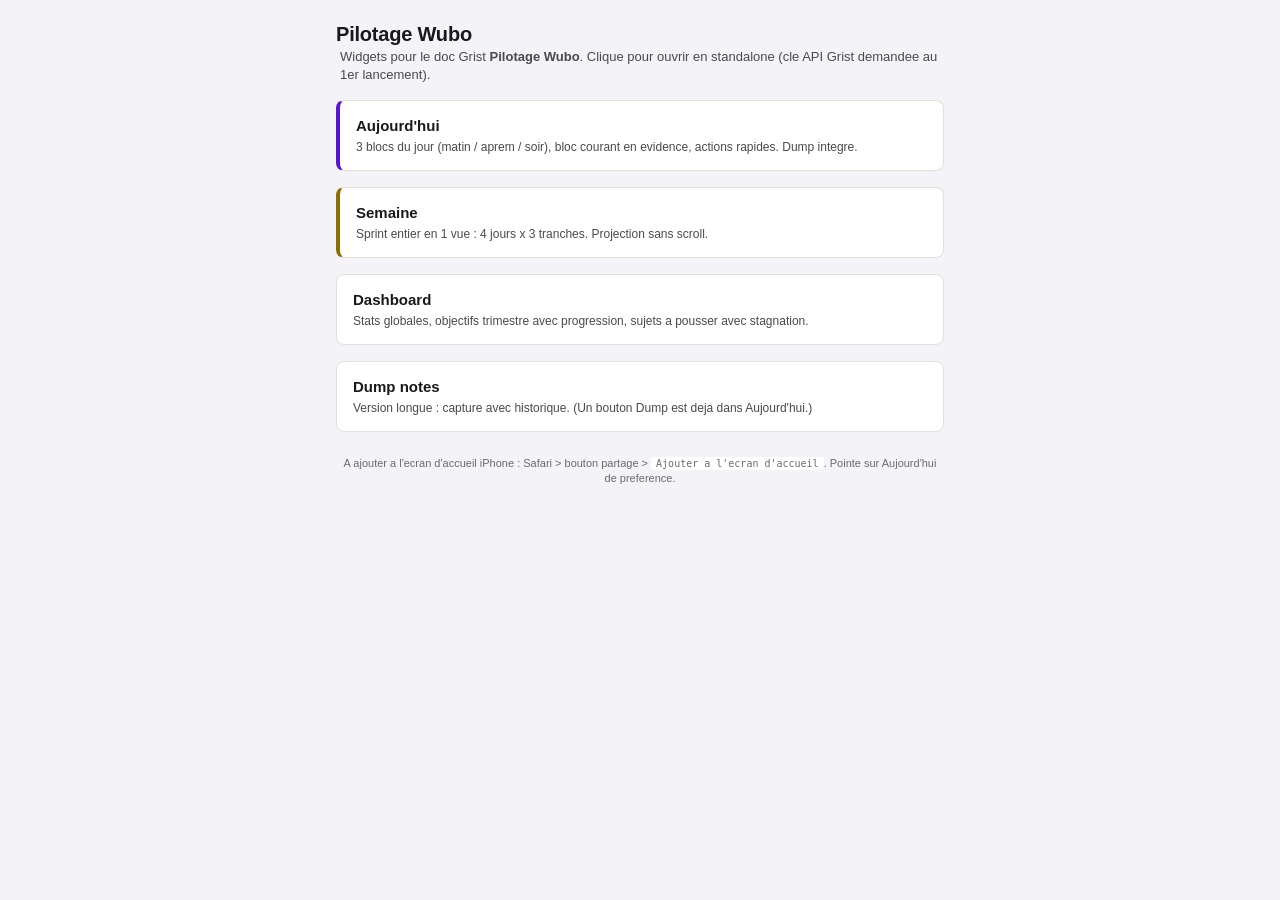
==== commit eed7b9e3: "R15 : fond cream remplace par neutre violet tech/pro --bg : #FAF5F2 (cream papier kraft) -> #F4F3F7 " ====
--- a/index.html
+++ b/index.html
@@ -3,7 +3,7 @@
 <head>
 <meta charset="UTF-8">
 <meta name="viewport" content="width=device-width, initial-scale=1.0, maximum-scale=1.0, user-scalable=no, viewport-fit=cover">
-<meta name="theme-color" content="#FAF5F2">
+<meta name="theme-color" content="#F4F3F7">
 <link rel="icon" type="image/svg+xml" href="icon.svg">
 <link rel="apple-touch-icon" href="icon.svg">
 <link rel="shortcut icon" href="favicon.ico">
--- a/lib/styles.css
+++ b/lib/styles.css
@@ -8,11 +8,11 @@
        - foncée (--name-strong) : version texte AA sur fond clair
        - douce (--name-soft) : halo de fond pour signaler un état sans alourdir */
 
-  /* Surfaces */
-  --bg: #FAF5F2;              /* cream Wubo, jamais blanc pur */
+  /* Surfaces : neutre moderne avec teinte violet imperceptible (Wubo DNA sans beige) */
+  --bg: #F4F3F7;              /* neutre clair, tech/pro, hint de violet subtile */
   --surface: #FFFFFF;
-  --surface-alt: #F4EEE8;     /* surface secondaire douce, pour groupes/pills */
-  --done-bg: #F2EDE8;         /* compat : alias surface-alt grisé */
+  --surface-alt: #ECEAF1;     /* surface secondaire douce, teinte violet plus marquee */
+  --done-bg: #E9E7EF;         /* compat : surface-alt legerement plus foncee */
 
   /* Bordures (2 niveaux) */
   --border: #E5DFD9;          /* défaut, subtil */
@@ -61,8 +61,13 @@
      Fallback 168px pour le widget semaine (header + view-toggle). */
   --header-h: 68px;
   --footer-h: 112px;
-  --sticky-h: 168px;
-  --header-respire: 12px;     /* respiration garantie sous le dernier sticky */
+  --sticky-h: 210px;
+  --header-respire: 18px;     /* respiration garantie sous le dernier sticky */
+
+  /* Radius : echelle compacte pour outil utilitaire */
+  --radius-sm: 4px;           /* tags, badges, pills */
+  --radius-md: 6px;           /* boutons, cards, inputs */
+  --radius-lg: 10px;          /* modals, profile-btn */
 }
 
 * {
@@ -110,7 +115,7 @@
   color: var(--text);
   border: 1px solid var(--border-strong);
   padding: 10px 14px;
-  border-radius: 8px;
+  border-radius: var(--radius-md);
   cursor: pointer;
   line-height: 1;
   min-height: 44px;
@@ -122,7 +127,7 @@
 button.success { background: var(--current); color: white; border-color: var(--current); }
 button.danger { background: var(--surface); color: var(--danger); border-color: var(--danger); }
 button.dark { background: var(--text); color: white; border-color: var(--text); }
-button.small { padding: 7px 11px; font-size: 13px; border-width: 1px; min-height: 36px; }
+button.small { padding: 7px 11px; font-size: 13px; border-width: 1px; min-height: 36px; border-radius: var(--radius-sm); }
 button:disabled { opacity: 0.55; cursor: not-allowed; }
 button:focus-visible { outline: 2px solid var(--current); outline-offset: 2px; }
 
@@ -132,7 +137,7 @@
   color: var(--text);
   background: var(--surface);
   border: 1px solid var(--border-strong);
-  border-radius: 6px;
+  border-radius: var(--radius-md);
   padding: 10px 12px;
   width: 100%;
   -webkit-appearance: none;
@@ -164,7 +169,7 @@
 .surface {
   background: var(--surface);
   border: 1px solid var(--border);
-  border-radius: 8px;
+  border-radius: var(--radius-md);
 }
 
 .tag {
@@ -212,7 +217,7 @@
 .card {
   background: var(--surface);
   border: 1px solid var(--border);
-  border-radius: 8px;
+  border-radius: var(--radius-md);
   padding: 14px;
   margin-bottom: 12px;
   box-shadow: none;
@@ -270,27 +275,31 @@
 }
 .bottom-nav .nav-tabs {
   display: flex;
-  gap: 3px;
-  padding: 3px;
-  background: var(--done-bg);
-  border-radius: 8px;
+  gap: 2px;
+  padding: 2px;
+  background: var(--surface-alt);
+  border-radius: var(--radius-md);
 }
 .bottom-nav .nav-tabs a.tab {
   flex: 1;
   text-align: center;
-  padding: 10px 4px;
-  font-size: 13px;
+  padding: 14px 6px;
+  font-size: 14px;
   font-weight: 700;
   color: var(--text-dim);
   text-decoration: none;
-  border-radius: 6px;
+  border-radius: var(--radius-sm);
   line-height: 1.15;
   white-space: nowrap;
+  min-height: 44px;
+  display: flex;
+  align-items: center;
+  justify-content: center;
 }
 .bottom-nav .nav-tabs a.tab.active {
   background: var(--surface);
   color: var(--text);
-  box-shadow: 1px 2px 0 var(--border-strong);
+  box-shadow: var(--shadow-sm);
 }
 .bottom-nav .nav-tabs a.tab:active { opacity: 0.6; }
 .bottom-nav .nav-actions {
@@ -308,7 +317,7 @@
     max-width: 560px;
     left: 50%;
     transform: translateX(-50%);
-    border-radius: 12px 12px 0 0;
+    border-radius: var(--radius-lg) var(--radius-lg) 0 0;
   }
 }
 
@@ -392,7 +401,7 @@
   padding: 16px 10px;
   background: var(--surface);
   border: 1px solid var(--border-strong);
-  border-radius: 10px;
+  border-radius: var(--radius-md);
   cursor: pointer;
   color: var(--text);
   transition: transform 0.08s, border-color 0.08s, box-shadow 0.08s;
@@ -414,6 +423,73 @@
   text-transform: uppercase;
   letter-spacing: 0.05em;
 }
+
+/* ============ ASSIGNEE PASTILLES (qui est sur cette tâche/objectif) ============ */
+.assignee-stack {
+  display: inline-flex;
+  align-items: center;
+  flex-shrink: 0;
+}
+.assignee-pill {
+  border-radius: 50%;
+  background: var(--text);
+  color: white;
+  font-weight: 800;
+  display: inline-flex;
+  align-items: center;
+  justify-content: center;
+  border: 2px solid var(--surface);
+  margin-left: -7px;
+  flex-shrink: 0;
+}
+.assignee-pill:first-child { margin-left: 0; }
+.assignee-stack.sm .assignee-pill { width: 18px; height: 18px; font-size: 9px; border-width: 2px; margin-left: -6px; }
+.assignee-stack.sm .assignee-pill:first-child { margin-left: 0; }
+.assignee-stack.md .assignee-pill { width: 24px; height: 24px; font-size: 11px; border-width: 2px; margin-left: -8px; }
+.assignee-stack.md .assignee-pill:first-child { margin-left: 0; }
+.assignee-pill.taki { background: var(--accent); color: var(--text); }
+.assignee-pill.numa { background: var(--current); color: white; }
+.assignee-pill.lyes { background: var(--blue); color: var(--text); }
+
+/* ============ COLLAB CHIPS (multi-select dans modals) ============ */
+.collab-chips {
+  display: flex;
+  flex-wrap: wrap;
+  gap: 6px;
+}
+.collab-chip {
+  display: inline-flex;
+  align-items: center;
+  gap: 6px;
+  padding: 7px 12px 7px 8px;
+  background: var(--surface);
+  border: 1px solid var(--border-strong);
+  border-radius: 999px;
+  cursor: pointer;
+  color: var(--text);
+  font-size: 13px;
+  font-weight: 600;
+  min-height: 36px;
+}
+.collab-chip:active { transform: translate(1px, 1px); }
+.collab-chip.picked { border: 2px solid var(--current); box-shadow: var(--shadow-sm); }
+.collab-chip.picked.taki { background: var(--accent); color: var(--text); }
+.collab-chip.picked.numa { background: var(--current); color: white; }
+.collab-chip.picked.lyes { background: var(--blue); color: var(--text); }
+.collab-chip-letter {
+  display: inline-flex;
+  align-items: center;
+  justify-content: center;
+  width: 22px;
+  height: 22px;
+  border-radius: 50%;
+  background: rgba(0, 0, 0, 0.08);
+  font-size: 11px;
+  font-weight: 800;
+  border: 1px solid currentColor;
+}
+.collab-chip.picked .collab-chip-letter { background: rgba(0, 0, 0, 0.18); }
+.collab-chip-name { font-size: 13px; font-weight: 700; }
 .profile-btn .view-dot {
   position: absolute;
   width: 10px; height: 10px;
@@ -537,14 +613,88 @@
 }
 
 .drift-alert {
-  background: var(--accent);
+  background: var(--surface);
   color: var(--text);
   padding: 10px 12px;
-  border-radius: 6px;
+  border-radius: var(--radius-md);
   margin: 0 0 12px;
   font-weight: 600;
   font-size: 13px;
   border-left: 4px solid var(--warning);
+  border: 1px solid var(--border);
+  border-left-width: 4px;
+  border-left-color: var(--warning);
+}
+
+/* ============ TAB-GROUP UNIFIE ============
+   Segmented control plat et RIGIDE : tous les tabs visibles d'un coup, jamais de scroll.
+   Chaque tab partage l'espace via flex:1. Labels courts + ellipsis en garde-fou.
+   Active = underline violet (signal --current sans noir lourd).
+
+   Fond OPAQUE --bg : quand le tab-group est en position sticky, les taches qui defilent
+   dessous ne se voient plus en transparence (plus de texte sur texte). */
+.tab-group {
+  display: flex;
+  gap: 0;
+  padding: 0;
+  width: 100%;
+  background: var(--bg);
+  border-radius: 0;
+  border-bottom: 1px solid var(--border);
+  flex-shrink: 0;
+}
+.tab-group > button,
+.tab-group > a {
+  flex: 1 1 0;
+  min-width: 0;
+  min-height: 40px;
+  padding: 10px 8px;
+  font-size: 13px;
+  font-weight: 600;
+  color: var(--text-dim);
+  background: transparent;
+  border: none;
+  border-bottom: 2px solid transparent;
+  border-radius: 0;
+  cursor: pointer;
+  text-decoration: none;
+  text-align: center;
+  line-height: 1.2;
+  position: relative;
+  white-space: nowrap;
+  overflow: hidden;
+  text-overflow: ellipsis;
+  margin-bottom: -1px;            /* aligne la border-bottom sur celle du container */
+  transition: color 0.12s, border-color 0.12s;
+}
+.tab-group > button.active,
+.tab-group > a.active {
+  background: transparent;
+  color: var(--current);
+  border-bottom-color: var(--current);
+  box-shadow: none;
+}
+.tab-group > button:focus-visible,
+.tab-group > a:focus-visible {
+  outline: 2px solid var(--current);
+  outline-offset: -2px;
+}
+.tab-group .badge-count {
+  display: inline-block;
+  min-width: 16px;
+  padding: 0 5px;
+  margin-left: 4px;
+  font-size: 10px;
+  font-weight: 700;
+  color: var(--text-dim);
+  background: var(--surface-alt);
+  border-radius: 9px;
+  vertical-align: middle;
+}
+.tab-group > button.active .badge-count,
+.tab-group > a.active .badge-count {
+  background: var(--current);
+  color: white;
 }
 
 /* Hide Outfit references if anywhere */
